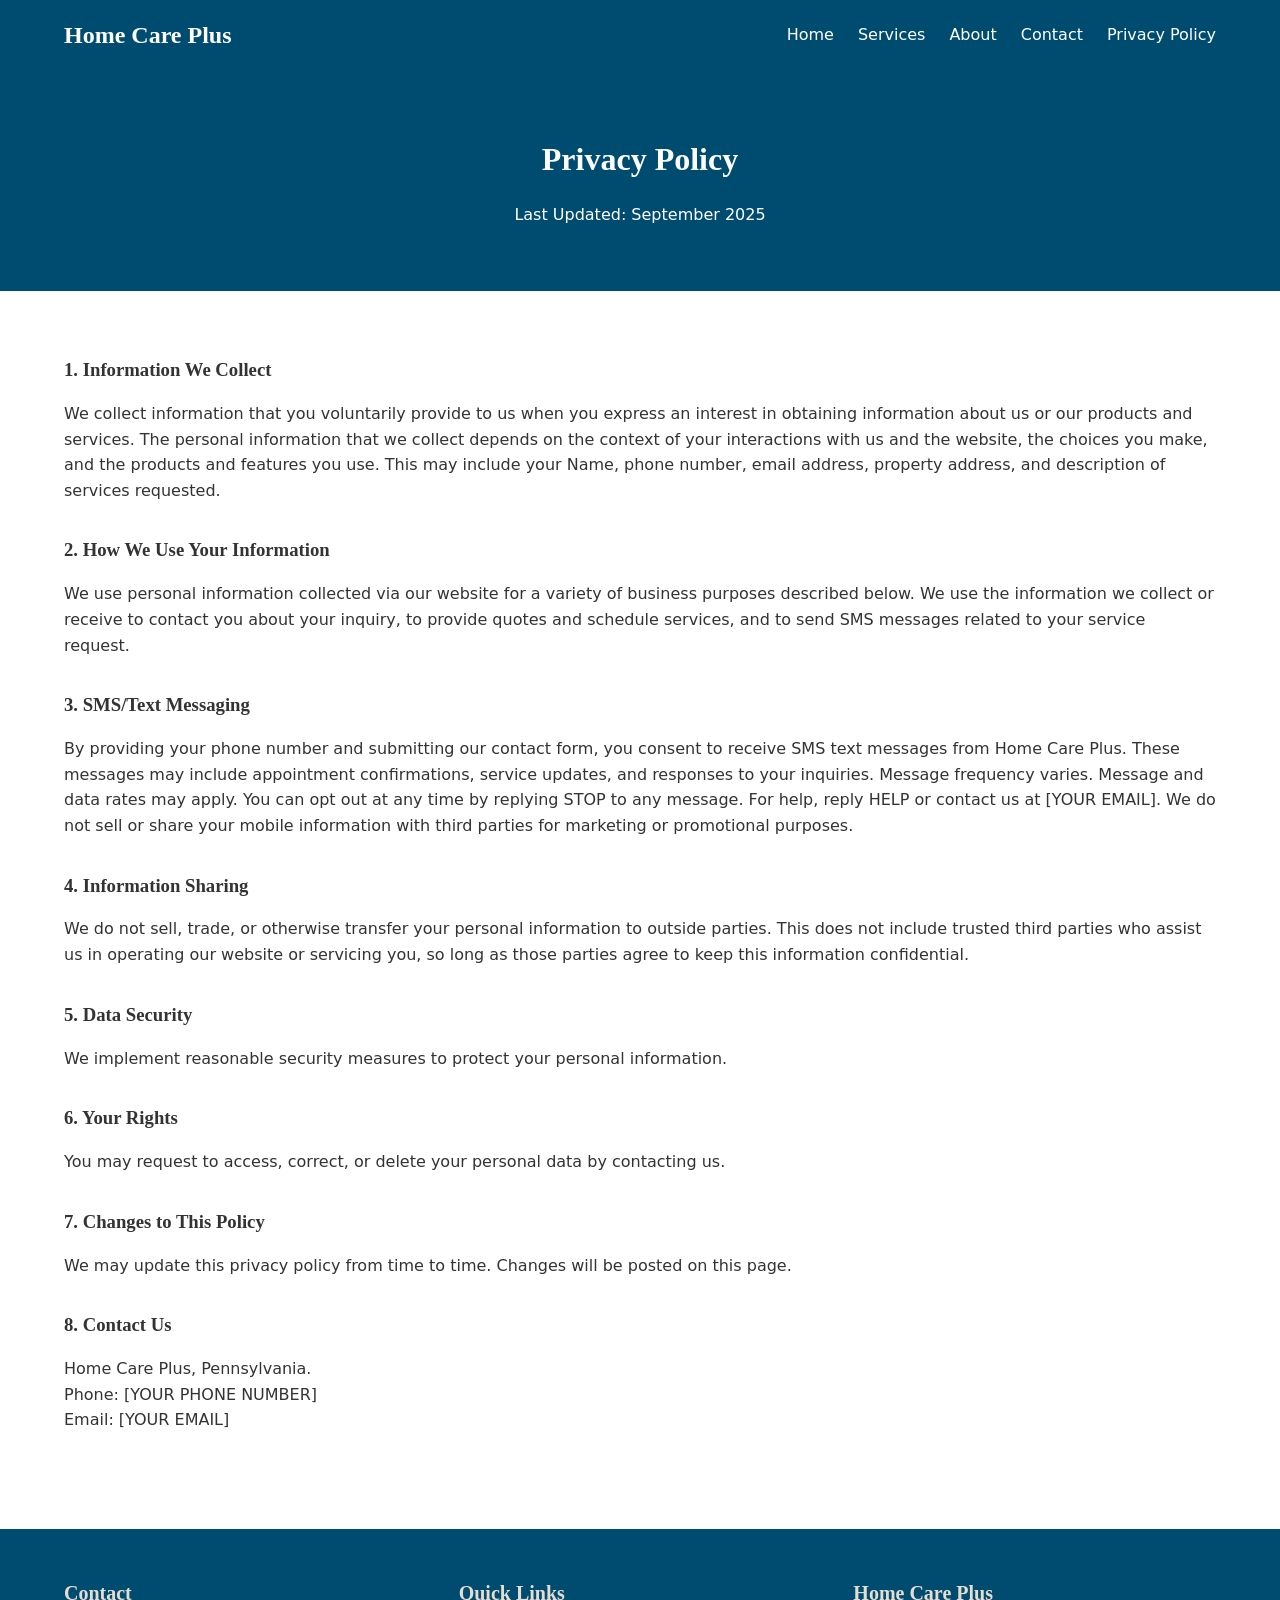
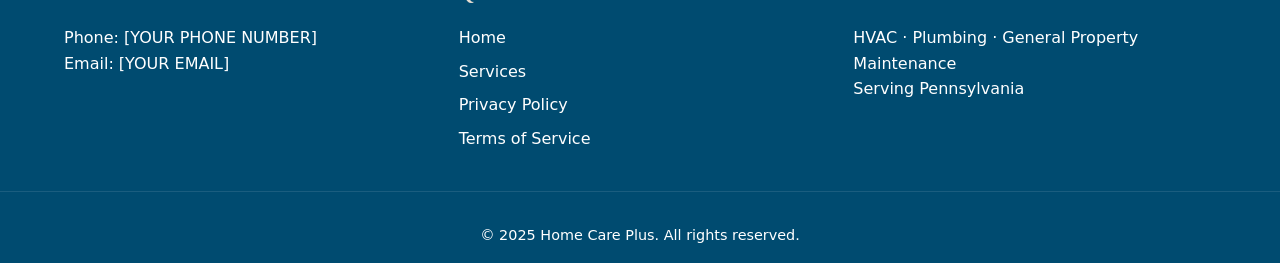
==== privacy-policy.html @ dbd64897 "Home Care Plus - Twilio A2P compliance site" ====
<!DOCTYPE html>
<html lang="en">
<head>
    <meta charset="UTF-8">
    <meta name="viewport" content="width=device-width, initial-scale=1.0">
    <title>Privacy Policy | Home Care Plus</title>
    <link rel="stylesheet" href="styles.css">
</head>
<body>
    <header>
        <div class="nav-container">
            <div class="logo">Home Care Plus</div>
            <div class="menu-toggle" id="mobile-menu">☰</div>
            <ul class="nav-links" id="nav-links">
                <li><a href="index.html">Home</a></li>
                <li><a href="index.html#services">Services</a></li>
                <li><a href="index.html#about">About</a></li>
                <li><a href="index.html#contact">Contact</a></li>
                <li><a href="privacy-policy.html">Privacy Policy</a></li>
            </ul>
        </div>
    </header>

    <main>
        <div class="page-header">
            <h1>Privacy Policy</h1>
            <p>Last Updated: September 2025</p>
        </div>
        
        <div class="page-content container">
            <section>
                <h3>1. Information We Collect</h3>
                <p>We collect information that you voluntarily provide to us when you express an interest in obtaining information about us or our products and services. The personal information that we collect depends on the context of your interactions with us and the website, the choices you make, and the products and features you use. This may include your Name, phone number, email address, property address, and description of services requested.</p>
            </section>
            
            <section>
                <h3>2. How We Use Your Information</h3>
                <p>We use personal information collected via our website for a variety of business purposes described below. We use the information we collect or receive to contact you about your inquiry, to provide quotes and schedule services, and to send SMS messages related to your service request.</p>
            </section>
            
            <section>
                <h3>3. SMS/Text Messaging</h3>
                <p>By providing your phone number and submitting our contact form, you consent to receive SMS text messages from Home Care Plus. These messages may include appointment confirmations, service updates, and responses to your inquiries. Message frequency varies. Message and data rates may apply. You can opt out at any time by replying STOP to any message. For help, reply HELP or contact us at [YOUR EMAIL]. We do not sell or share your mobile information with third parties for marketing or promotional purposes.</p>
            </section>
            
            <section>
                <h3>4. Information Sharing</h3>
                <p>We do not sell, trade, or otherwise transfer your personal information to outside parties. This does not include trusted third parties who assist us in operating our website or servicing you, so long as those parties agree to keep this information confidential.</p>
            </section>
            
            <section>
                <h3>5. Data Security</h3>
                <p>We implement reasonable security measures to protect your personal information.</p>
            </section>
            
            <section>
                <h3>6. Your Rights</h3>
                <p>You may request to access, correct, or delete your personal data by contacting us.</p>
            </section>
            
            <section>
                <h3>7. Changes to This Policy</h3>
                <p>We may update this privacy policy from time to time. Changes will be posted on this page.</p>
            </section>
            
            <section>
                <h3>8. Contact Us</h3>
                <p>Home Care Plus, Pennsylvania.<br>
                Phone: [YOUR PHONE NUMBER]<br>
                Email: [YOUR EMAIL]</p>
            </section>
        </div>
    </main>

    <footer>
        <div class="footer-grid">
            <div class="footer-col">
                <h3>Contact</h3>
                <p>Phone: [YOUR PHONE NUMBER]</p>
                <p>Email: [YOUR EMAIL]</p>
            </div>
            <div class="footer-col">
                <h3>Quick Links</h3>
                <ul>
                    <li><a href="index.html">Home</a></li>
                    <li><a href="index.html#services">Services</a></li>
                    <li><a href="privacy-policy.html">Privacy Policy</a></li>
                    <li><a href="terms.html">Terms of Service</a></li>
                </ul>
            </div>
            <div class="footer-col">
                <h3>Home Care Plus</h3>
                <p>HVAC · Plumbing · General Property Maintenance</p>
                <p>Serving Pennsylvania</p>
            </div>
        </div>
        <div class="footer-bottom">
            <p>&copy; 2025 Home Care Plus. All rights reserved.</p>
        </div>
    </footer>

    <script>
        document.getElementById('mobile-menu').addEventListener('click', function() {
            document.getElementById('nav-links').classList.toggle('active');
        });
    </script>
</body>
</html>
---- styles.css ----
/* Variables */
:root {
  --dark-blue: #004b70;
  --medium-blue: #2779a2;
  --cream: #e6ddd1;
  --white: #ffffff;
  --text-dark: #333333;
}

* {
  box-sizing: border-box;
  margin: 0;
  padding: 0;
}

html {
  scroll-behavior: smooth;
  font-family: system-ui, -apple-system, BlinkMacSystemFont, "Segoe UI", Roboto, Oxygen, Ubuntu, Cantarell, "Open Sans", "Helvetica Neue", sans-serif;
  color: var(--text-dark);
  line-height: 1.6;
}

h1, h2, h3, h4, h5, h6 {
  font-family: Georgia, serif;
  margin-bottom: 1rem;
}

a {
  text-decoration: none;
  color: inherit;
}

.container {
  width: 90%;
  max-width: 1200px;
  margin: 0 auto;
  padding: 4rem 0;
}

/* Header & Nav */
header {
  background-color: var(--dark-blue);
  color: var(--white);
  padding: 1rem 0;
  position: sticky;
  top: 0;
  z-index: 1000;
}

.nav-container {
  display: flex;
  justify-content: space-between;
  align-items: center;
  width: 90%;
  max-width: 1200px;
  margin: 0 auto;
}

.logo {
  font-family: Georgia, serif;
  font-size: 1.5rem;
  font-weight: bold;
}

.nav-links {
  display: flex;
  gap: 1.5rem;
  list-style: none;
}

.nav-links a:hover {
  color: var(--cream);
}

.menu-toggle {
  display: none;
  cursor: pointer;
  font-size: 1.5rem;
}

@media (max-width: 768px) {
  .nav-links {
    display: none;
    flex-direction: column;
    position: absolute;
    top: 100%;
    left: 0;
    width: 100%;
    background-color: var(--dark-blue);
    padding: 1rem 0;
    text-align: center;
  }
  .nav-links.active {
    display: flex;
  }
  .menu-toggle {
    display: block;
  }
}

/* Hero */
.hero {
  background-color: var(--dark-blue);
  color: var(--white);
  text-align: center;
  padding: 6rem 1rem;
}

.hero h1 {
  font-size: 3rem;
}

.hero p {
  font-size: 1.25rem;
  margin-bottom: 0.5rem;
}

.hero .tagline {
  font-style: italic;
  color: var(--cream);
}

/* About */
.about {
  background-color: var(--cream);
}

.about .container {
  text-align: center;
  max-width: 800px;
}

/* Services */
.services {
  background-color: var(--dark-blue);
  color: var(--white);
}

.services-grid {
  display: grid;
  grid-template-columns: repeat(auto-fit, minmax(300px, 1fr));
  gap: 2rem;
  margin-top: 2rem;
}

.card {
  background-color: var(--medium-blue);
  padding: 2rem;
  border-radius: 15px;
  text-align: center;
}

/* Why Choose Us */
.why-us {
  background-color: var(--white);
}

.features-grid {
  display: grid;
  grid-template-columns: repeat(auto-fit, minmax(300px, 1fr));
  gap: 2rem;
  margin-top: 2rem;
}

.feature {
  padding: 1.5rem;
  border: 1px solid #ddd;
  border-radius: 15px;
  text-align: center;
}

/* Contact */
.contact {
  background-color: var(--medium-blue);
  color: var(--white);
}

.contact-form {
  max-width: 600px;
  margin: 0 auto;
  background: var(--white);
  color: var(--text-dark);
  padding: 2rem;
  border-radius: 15px;
}

.form-group {
  margin-bottom: 1.5rem;
  text-align: left;
}

.form-group label {
  display: block;
  margin-bottom: 0.5rem;
  font-weight: bold;
}

.form-group input,
.form-group textarea {
  width: 100%;
  padding: 0.75rem;
  border: 1px solid #ccc;
  border-radius: 5px;
  font-family: inherit;
}

.checkbox-group {
  display: flex;
  gap: 0.75rem;
  align-items: flex-start;
  margin-bottom: 1.5rem;
  font-size: 0.9rem;
  text-align: left;
}

.checkbox-group input {
  margin-top: 0.25rem;
}

.checkbox-group a {
  color: var(--medium-blue);
  text-decoration: underline;
}

.btn {
  background-color: var(--cream);
  color: var(--dark-blue);
  border: none;
  padding: 1rem 2rem;
  font-size: 1rem;
  font-weight: bold;
  border-radius: 5px;
  cursor: pointer;
  width: 100%;
  transition: background-color 0.3s;
}

.btn:hover {
  background-color: #d4c8b9;
}

/* Footer */
footer {
  background-color: var(--dark-blue);
  color: var(--white);
  padding: 3rem 0 1rem;
}

.footer-grid {
  display: grid;
  grid-template-columns: repeat(auto-fit, minmax(250px, 1fr));
  gap: 2rem;
  width: 90%;
  max-width: 1200px;
  margin: 0 auto;
  margin-bottom: 2rem;
}

.footer-col h3 {
  color: var(--cream);
  font-size: 1.25rem;
}

.footer-col ul {
  list-style: none;
}

.footer-col ul li {
  margin-bottom: 0.5rem;
}

.footer-col a:hover {
  text-decoration: underline;
}

.footer-bottom {
  text-align: center;
  padding-top: 2rem;
  border-top: 1px solid rgba(255, 255, 255, 0.1);
  font-size: 0.9rem;
}

/* Pages generic */
.page-header {
  background-color: var(--dark-blue);
  color: var(--white);
  padding: 4rem 1rem;
  text-align: center;
}

.page-content {
  background-color: var(--white);
}

.page-content section {
  margin-bottom: 2rem;
}
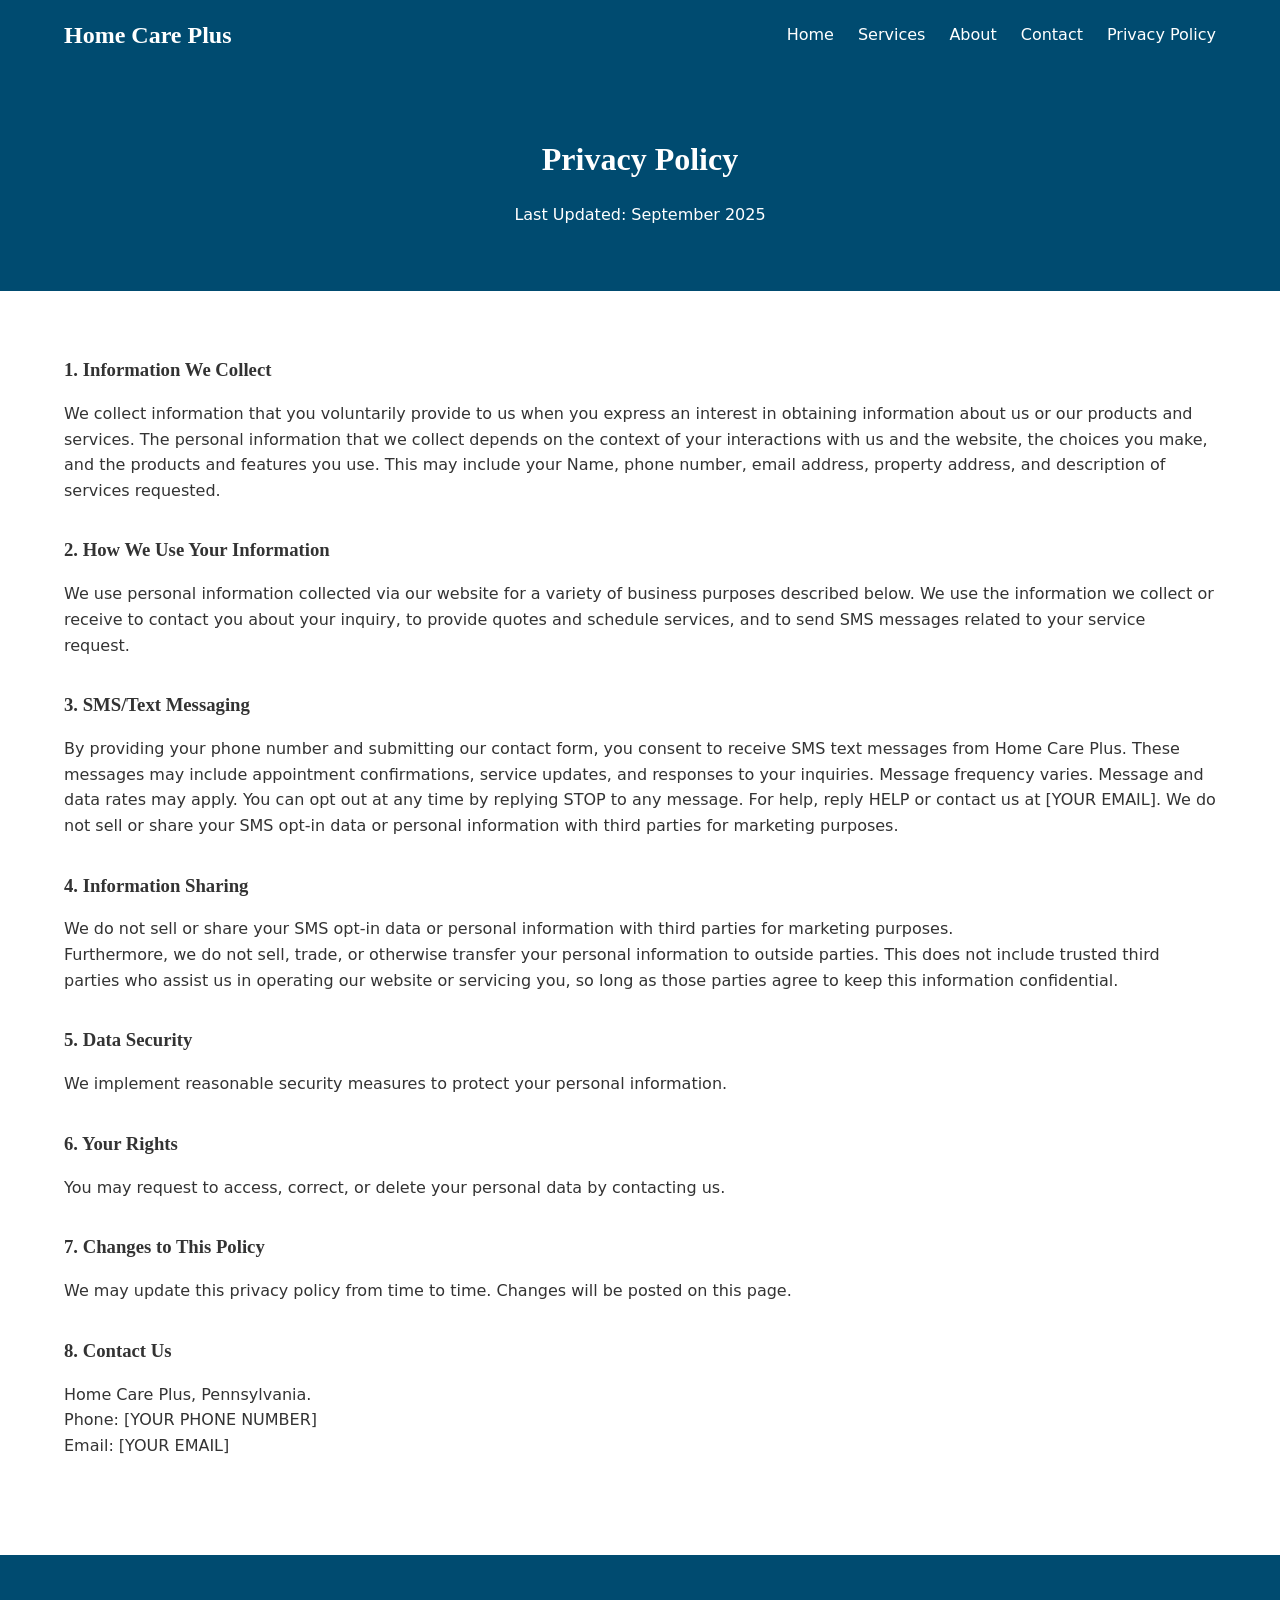
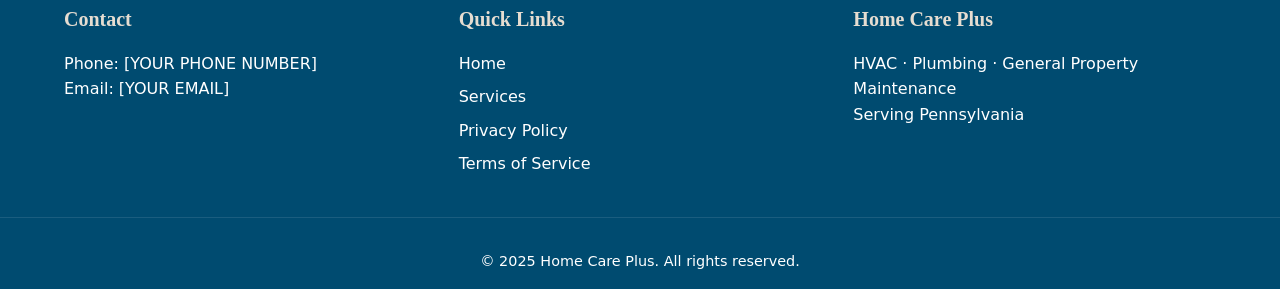
==== commit 302aaa6e: "Update privacy policy with explicit SMS non-sharing language" ====
--- a/privacy-policy.html
+++ b/privacy-policy.html
@@ -40,12 +40,13 @@
             
             <section>
                 <h3>3. SMS/Text Messaging</h3>
-                <p>By providing your phone number and submitting our contact form, you consent to receive SMS text messages from Home Care Plus. These messages may include appointment confirmations, service updates, and responses to your inquiries. Message frequency varies. Message and data rates may apply. You can opt out at any time by replying STOP to any message. For help, reply HELP or contact us at [YOUR EMAIL]. We do not sell or share your mobile information with third parties for marketing or promotional purposes.</p>
+                <p>By providing your phone number and submitting our contact form, you consent to receive SMS text messages from Home Care Plus. These messages may include appointment confirmations, service updates, and responses to your inquiries. Message frequency varies. Message and data rates may apply. You can opt out at any time by replying STOP to any message. For help, reply HELP or contact us at [YOUR EMAIL]. We do not sell or share your SMS opt-in data or personal information with third parties for marketing purposes.</p>
             </section>
             
             <section>
                 <h3>4. Information Sharing</h3>
-                <p>We do not sell, trade, or otherwise transfer your personal information to outside parties. This does not include trusted third parties who assist us in operating our website or servicing you, so long as those parties agree to keep this information confidential.</p>
+                <p>We do not sell or share your SMS opt-in data or personal information with third parties for marketing purposes.</p>
+                <p>Furthermore, we do not sell, trade, or otherwise transfer your personal information to outside parties. This does not include trusted third parties who assist us in operating our website or servicing you, so long as those parties agree to keep this information confidential.</p>
             </section>
             
             <section>
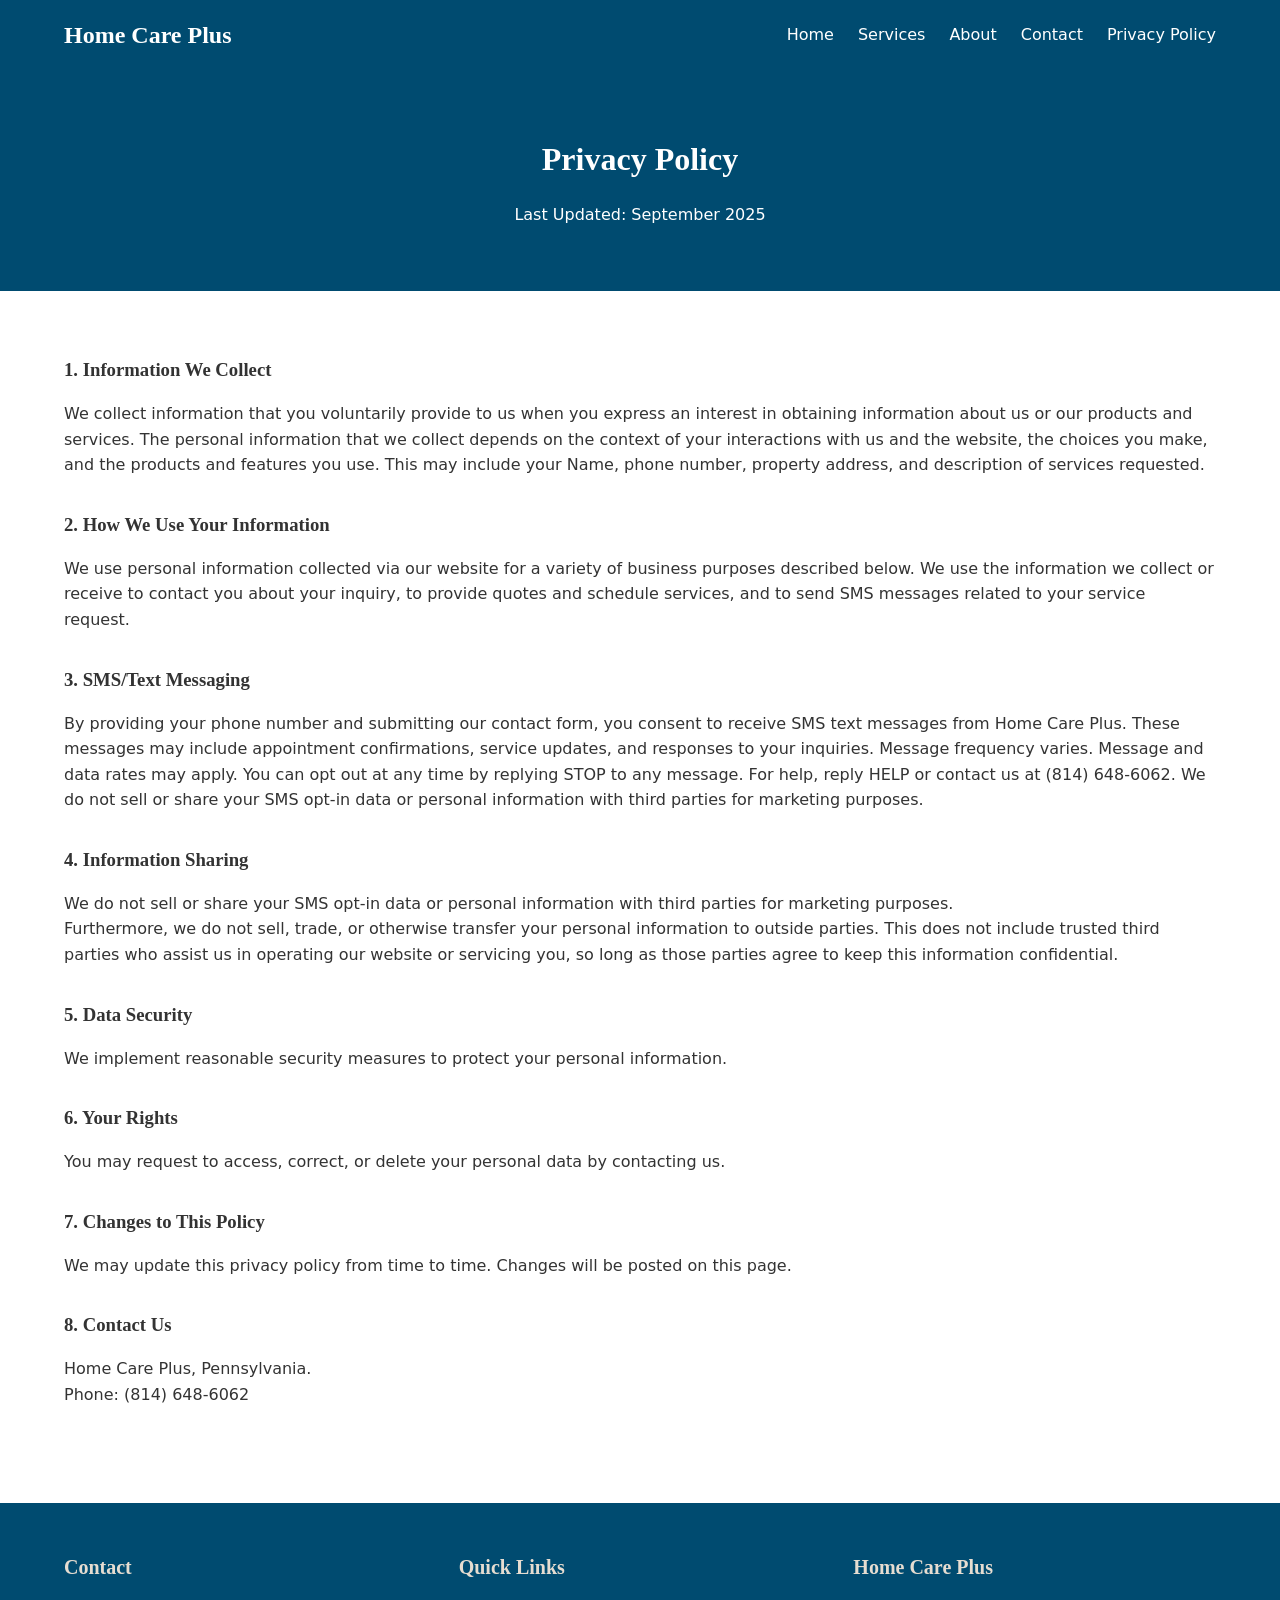
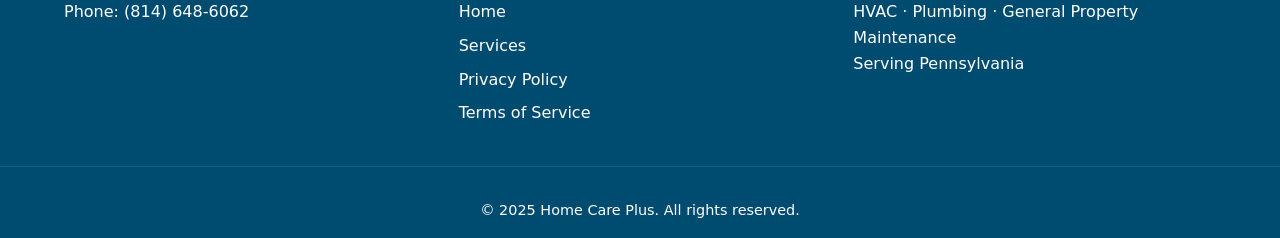
==== commit 6bd8b418: "Remove email field and placeholders, insert real phone number" ====
--- a/privacy-policy.html
+++ b/privacy-policy.html
@@ -30,7 +30,7 @@
         <div class="page-content container">
             <section>
                 <h3>1. Information We Collect</h3>
-                <p>We collect information that you voluntarily provide to us when you express an interest in obtaining information about us or our products and services. The personal information that we collect depends on the context of your interactions with us and the website, the choices you make, and the products and features you use. This may include your Name, phone number, email address, property address, and description of services requested.</p>
+                <p>We collect information that you voluntarily provide to us when you express an interest in obtaining information about us or our products and services. The personal information that we collect depends on the context of your interactions with us and the website, the choices you make, and the products and features you use. This may include your Name, phone number, property address, and description of services requested.</p>
             </section>
             
             <section>
@@ -40,7 +40,7 @@
             
             <section>
                 <h3>3. SMS/Text Messaging</h3>
-                <p>By providing your phone number and submitting our contact form, you consent to receive SMS text messages from Home Care Plus. These messages may include appointment confirmations, service updates, and responses to your inquiries. Message frequency varies. Message and data rates may apply. You can opt out at any time by replying STOP to any message. For help, reply HELP or contact us at [YOUR EMAIL]. We do not sell or share your SMS opt-in data or personal information with third parties for marketing purposes.</p>
+                <p>By providing your phone number and submitting our contact form, you consent to receive SMS text messages from Home Care Plus. These messages may include appointment confirmations, service updates, and responses to your inquiries. Message frequency varies. Message and data rates may apply. You can opt out at any time by replying STOP to any message. For help, reply HELP or contact us at (814) 648-6062. We do not sell or share your SMS opt-in data or personal information with third parties for marketing purposes.</p>
             </section>
             
             <section>
@@ -67,8 +67,8 @@
             <section>
                 <h3>8. Contact Us</h3>
                 <p>Home Care Plus, Pennsylvania.<br>
-                Phone: [YOUR PHONE NUMBER]<br>
-                Email: [YOUR EMAIL]</p>
+                Phone: (814) 648-6062<br>
+                </p>
             </section>
         </div>
     </main>
@@ -77,8 +77,8 @@
         <div class="footer-grid">
             <div class="footer-col">
                 <h3>Contact</h3>
-                <p>Phone: [YOUR PHONE NUMBER]</p>
-                <p>Email: [YOUR EMAIL]</p>
+                <p>Phone: (814) 648-6062</p>
+                
             </div>
             <div class="footer-col">
                 <h3>Quick Links</h3>
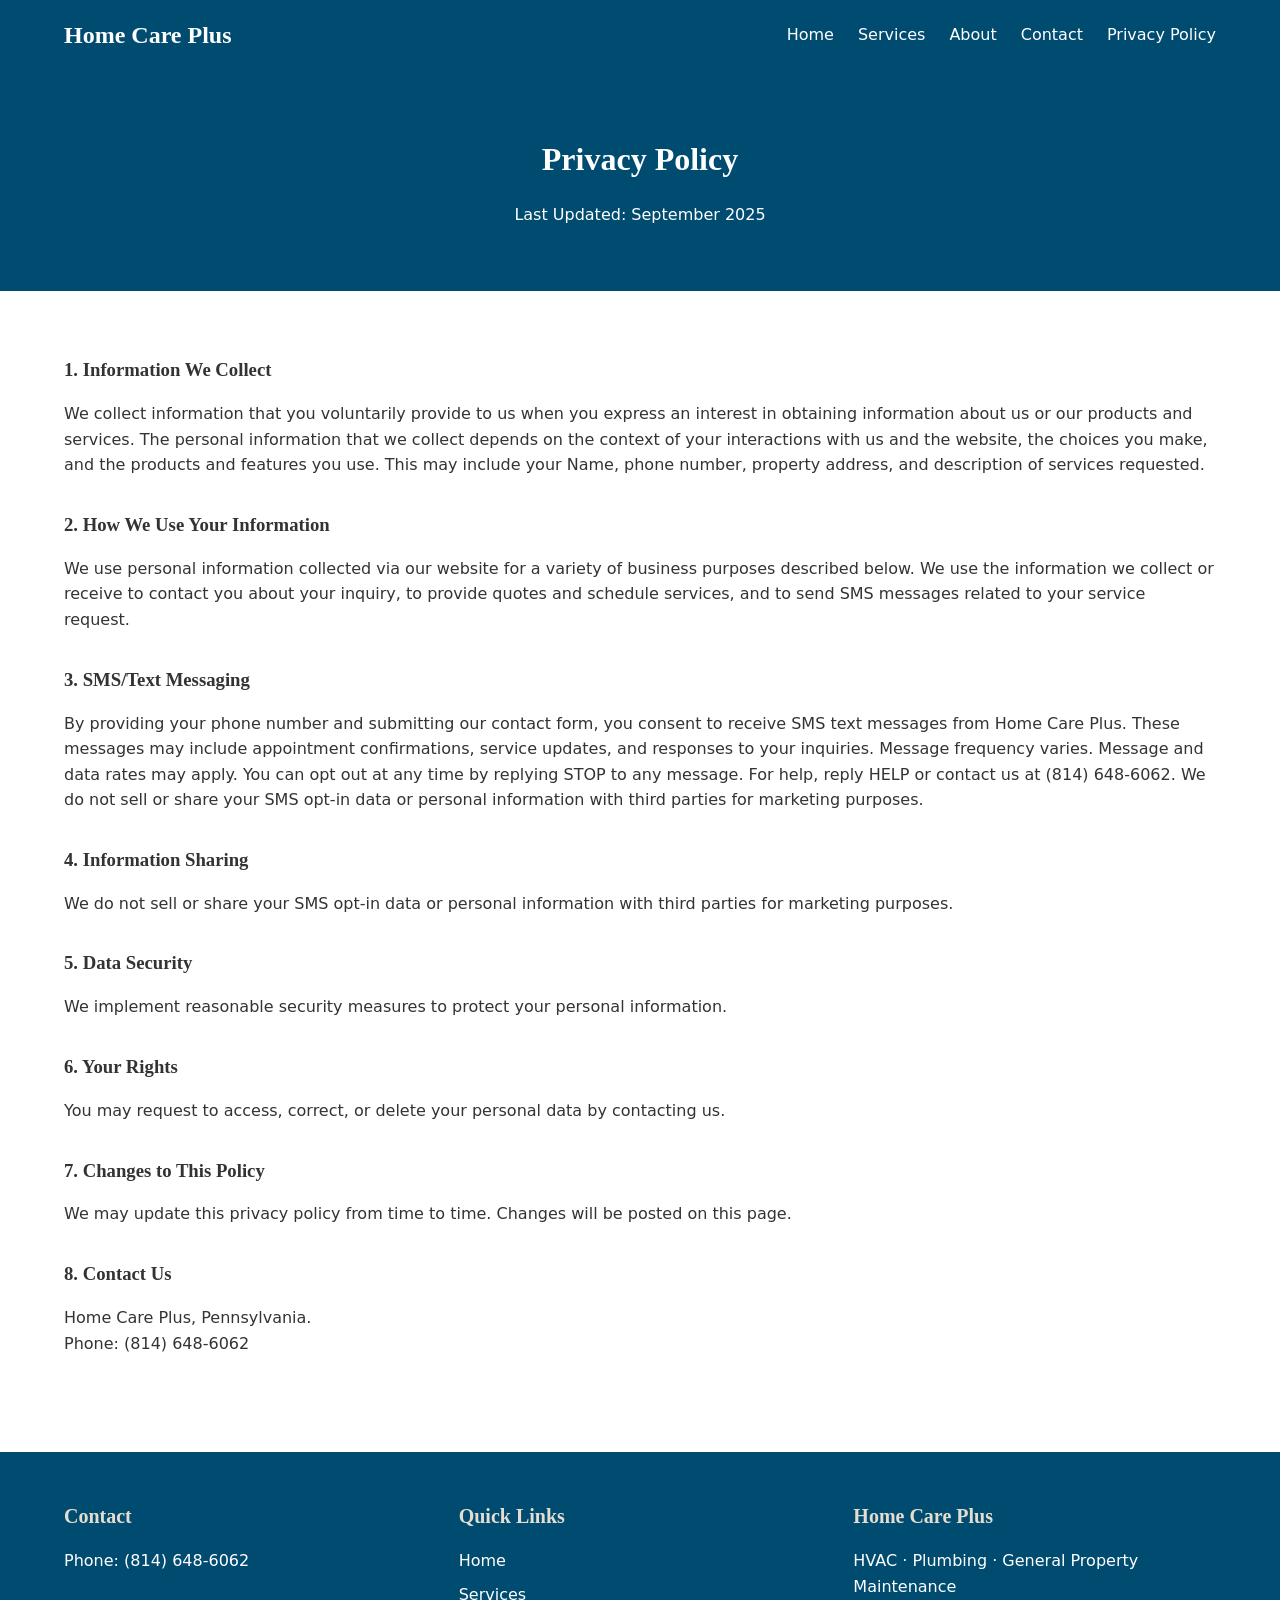
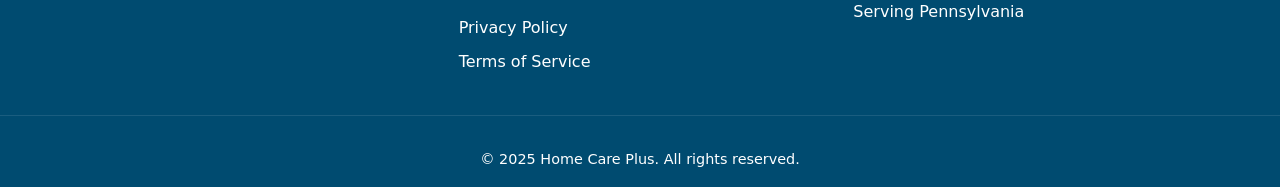
==== commit 47511e5c: "Trim Information Sharing section to single sentence" ====
--- a/privacy-policy.html
+++ b/privacy-policy.html
@@ -46,7 +46,6 @@
             <section>
                 <h3>4. Information Sharing</h3>
                 <p>We do not sell or share your SMS opt-in data or personal information with third parties for marketing purposes.</p>
-                <p>Furthermore, we do not sell, trade, or otherwise transfer your personal information to outside parties. This does not include trusted third parties who assist us in operating our website or servicing you, so long as those parties agree to keep this information confidential.</p>
             </section>
             
             <section>
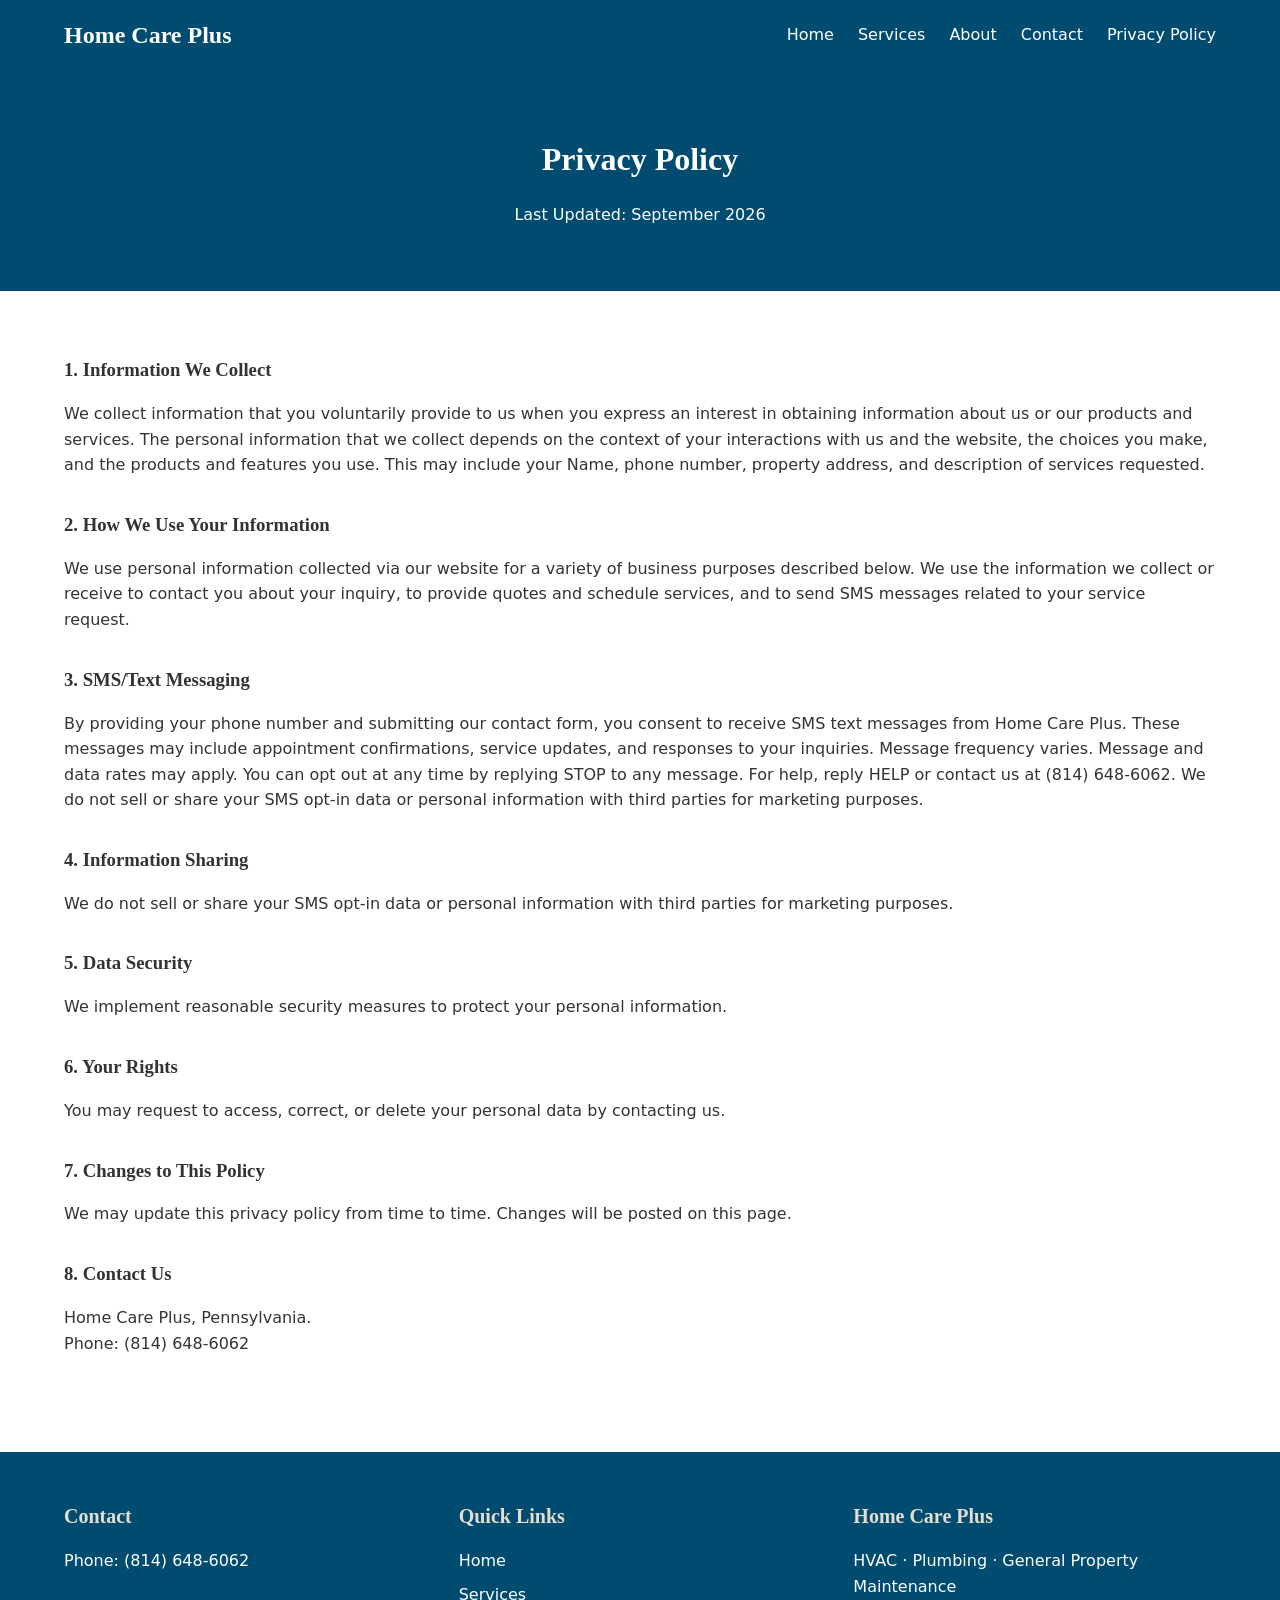
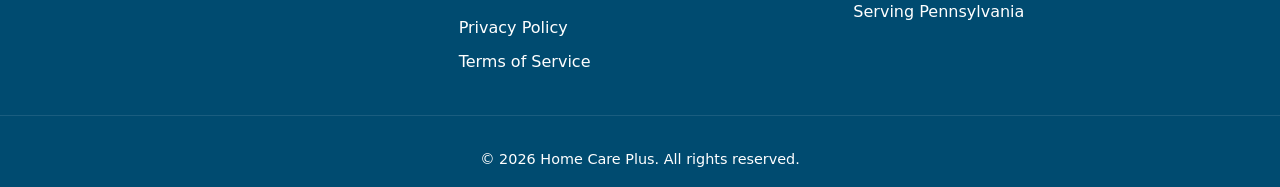
==== commit 10f26d69: "Update all dates to 2026" ====
--- a/privacy-policy.html
+++ b/privacy-policy.html
@@ -24,7 +24,7 @@
     <main>
         <div class="page-header">
             <h1>Privacy Policy</h1>
-            <p>Last Updated: September 2025</p>
+            <p>Last Updated: September 2026</p>
         </div>
         
         <div class="page-content container">
@@ -95,7 +95,7 @@
             </div>
         </div>
         <div class="footer-bottom">
-            <p>&copy; 2025 Home Care Plus. All rights reserved.</p>
+            <p>&copy; 2026 Home Care Plus. All rights reserved.</p>
         </div>
     </footer>
 
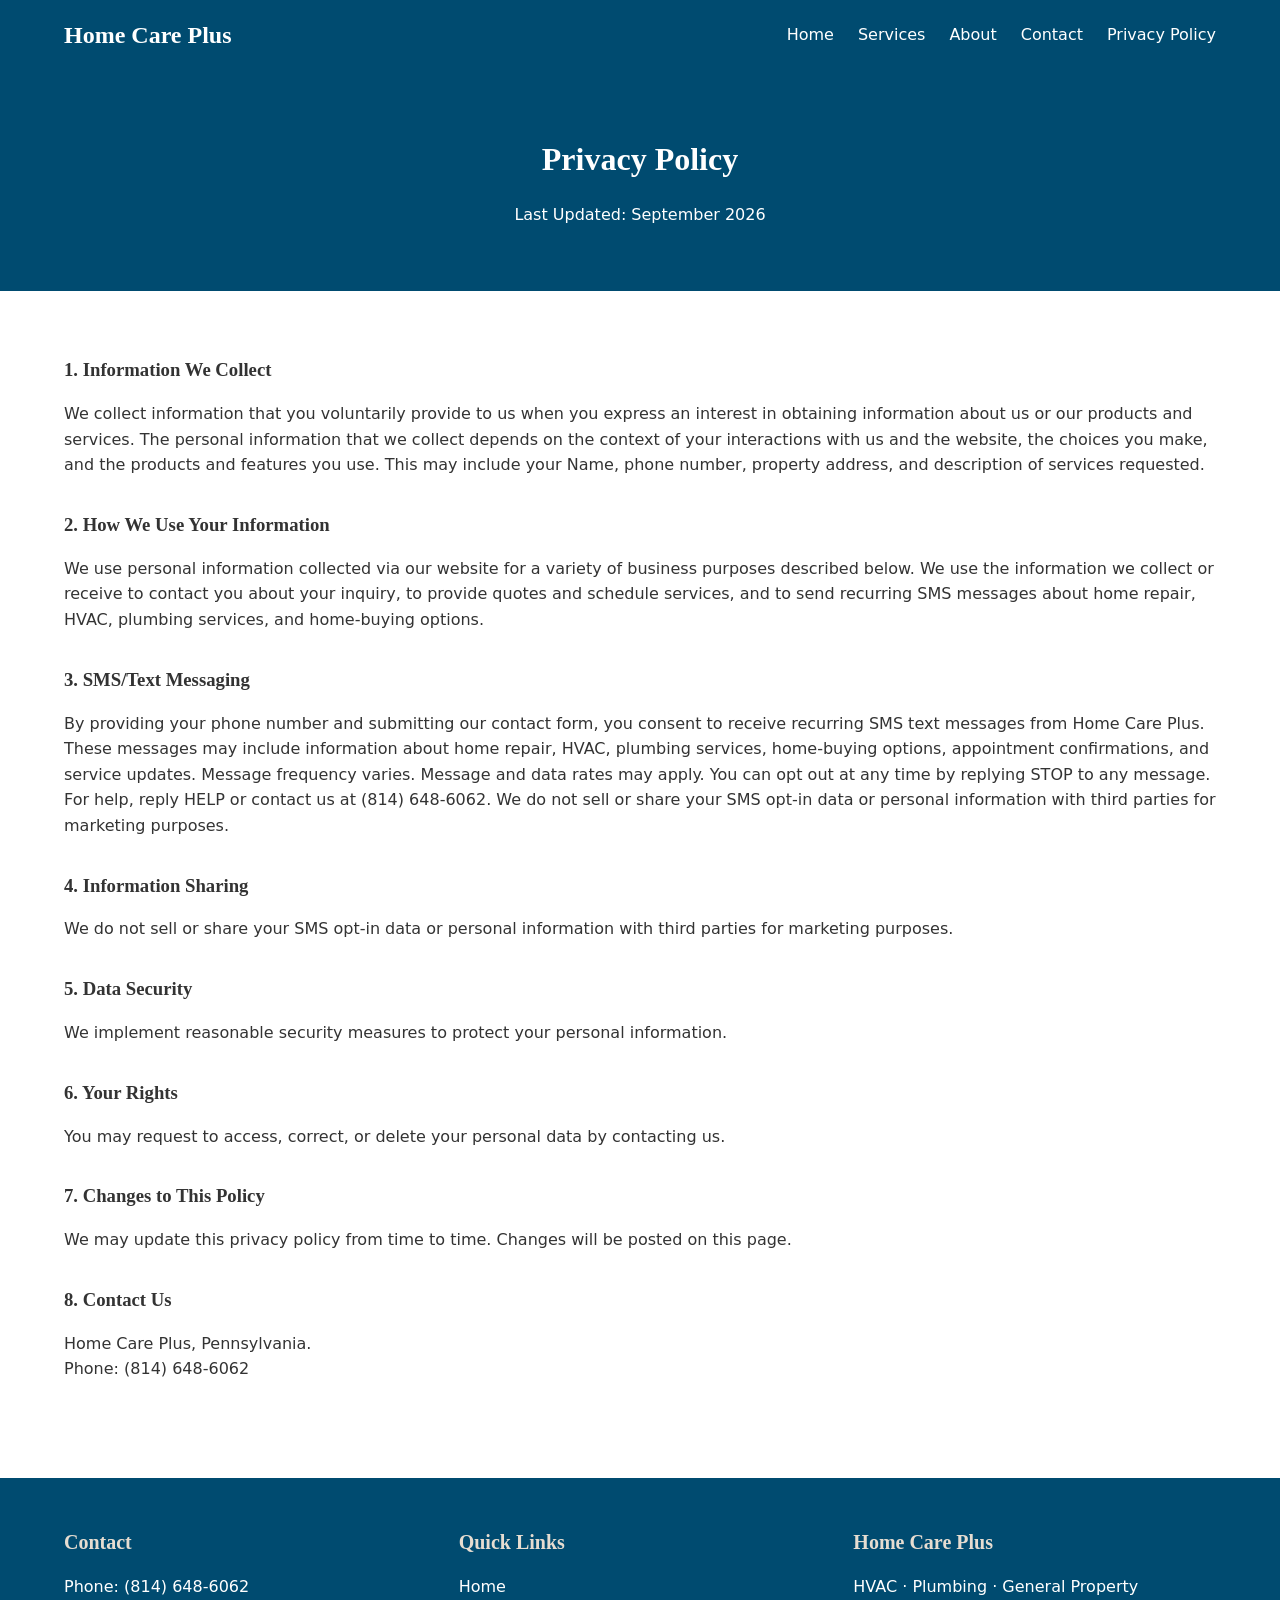
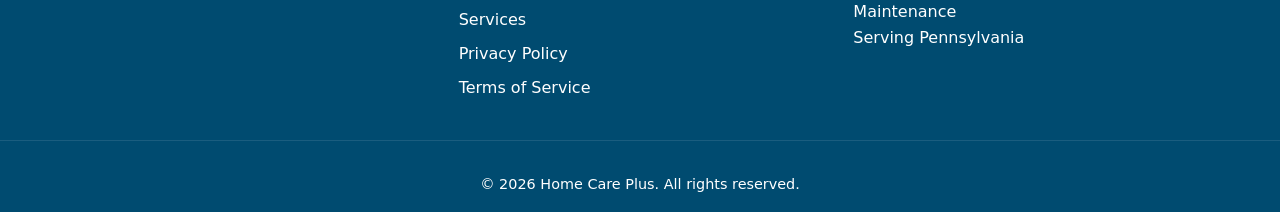
==== commit 48b240e9: "Add message frequency, HELP keyword, and specific message types across all pages" ====
--- a/privacy-policy.html
+++ b/privacy-policy.html
@@ -35,12 +35,12 @@
             
             <section>
                 <h3>2. How We Use Your Information</h3>
-                <p>We use personal information collected via our website for a variety of business purposes described below. We use the information we collect or receive to contact you about your inquiry, to provide quotes and schedule services, and to send SMS messages related to your service request.</p>
+                <p>We use personal information collected via our website for a variety of business purposes described below. We use the information we collect or receive to contact you about your inquiry, to provide quotes and schedule services, and to send recurring SMS messages about home repair, HVAC, plumbing services, and home-buying options.</p>
             </section>
             
             <section>
                 <h3>3. SMS/Text Messaging</h3>
-                <p>By providing your phone number and submitting our contact form, you consent to receive SMS text messages from Home Care Plus. These messages may include appointment confirmations, service updates, and responses to your inquiries. Message frequency varies. Message and data rates may apply. You can opt out at any time by replying STOP to any message. For help, reply HELP or contact us at (814) 648-6062. We do not sell or share your SMS opt-in data or personal information with third parties for marketing purposes.</p>
+                <p>By providing your phone number and submitting our contact form, you consent to receive recurring SMS text messages from Home Care Plus. These messages may include information about home repair, HVAC, plumbing services, home-buying options, appointment confirmations, and service updates. Message frequency varies. Message and data rates may apply. You can opt out at any time by replying STOP to any message. For help, reply HELP or contact us at (814) 648-6062. We do not sell or share your SMS opt-in data or personal information with third parties for marketing purposes.</p>
             </section>
             
             <section>
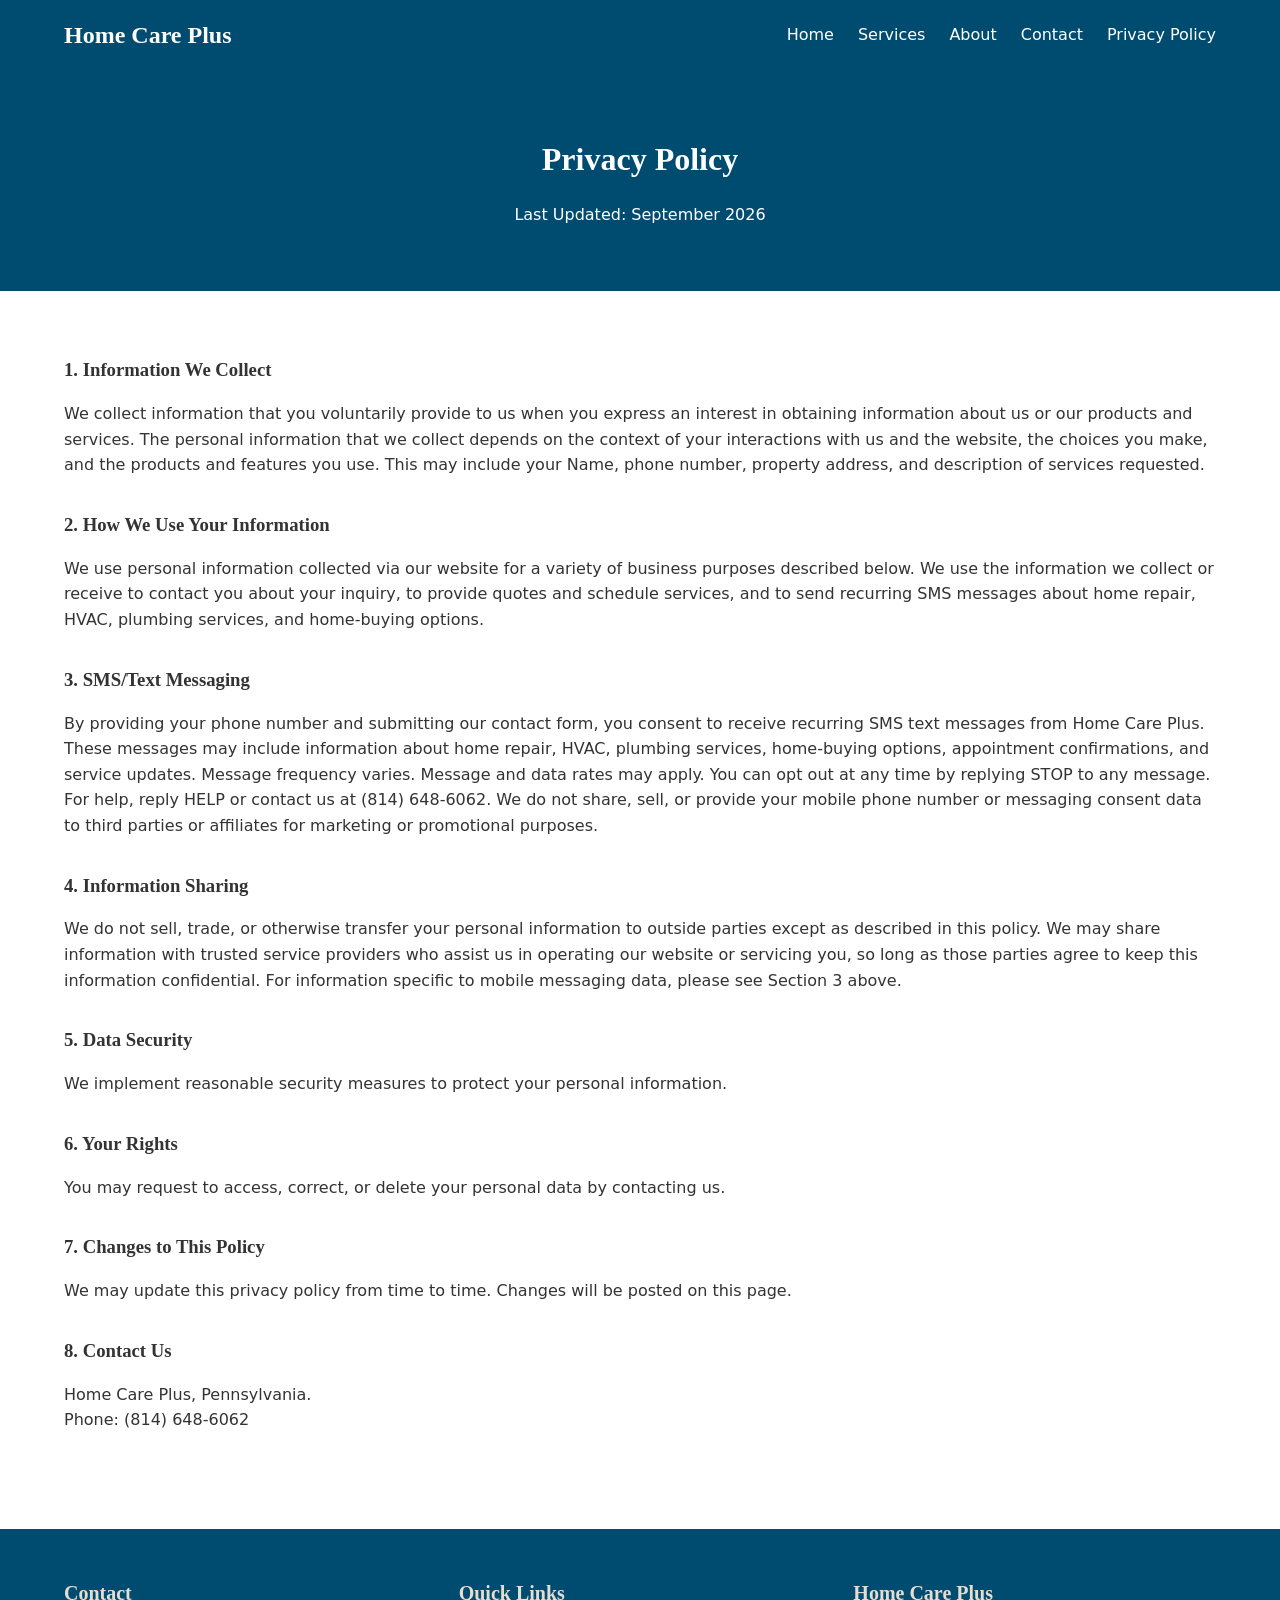
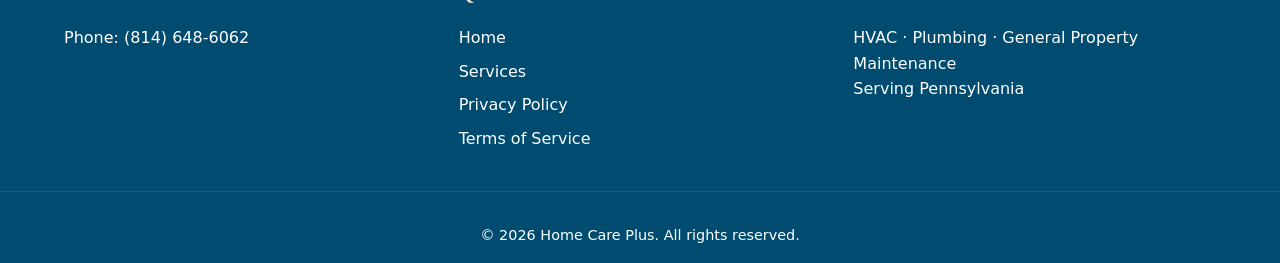
==== commit 2653a908: "Fix privacy policy: use Twilio exact non-sharing language, remove duplicate statement" ====
--- a/privacy-policy.html
+++ b/privacy-policy.html
@@ -40,12 +40,12 @@
             
             <section>
                 <h3>3. SMS/Text Messaging</h3>
-                <p>By providing your phone number and submitting our contact form, you consent to receive recurring SMS text messages from Home Care Plus. These messages may include information about home repair, HVAC, plumbing services, home-buying options, appointment confirmations, and service updates. Message frequency varies. Message and data rates may apply. You can opt out at any time by replying STOP to any message. For help, reply HELP or contact us at (814) 648-6062. We do not sell or share your SMS opt-in data or personal information with third parties for marketing purposes.</p>
+                <p>By providing your phone number and submitting our contact form, you consent to receive recurring SMS text messages from Home Care Plus. These messages may include information about home repair, HVAC, plumbing services, home-buying options, appointment confirmations, and service updates. Message frequency varies. Message and data rates may apply. You can opt out at any time by replying STOP to any message. For help, reply HELP or contact us at (814) 648-6062. We do not share, sell, or provide your mobile phone number or messaging consent data to third parties or affiliates for marketing or promotional purposes.</p>
             </section>
             
             <section>
                 <h3>4. Information Sharing</h3>
-                <p>We do not sell or share your SMS opt-in data or personal information with third parties for marketing purposes.</p>
+                <p>We do not sell, trade, or otherwise transfer your personal information to outside parties except as described in this policy. We may share information with trusted service providers who assist us in operating our website or servicing you, so long as those parties agree to keep this information confidential. For information specific to mobile messaging data, please see Section 3 above.</p>
             </section>
             
             <section>
